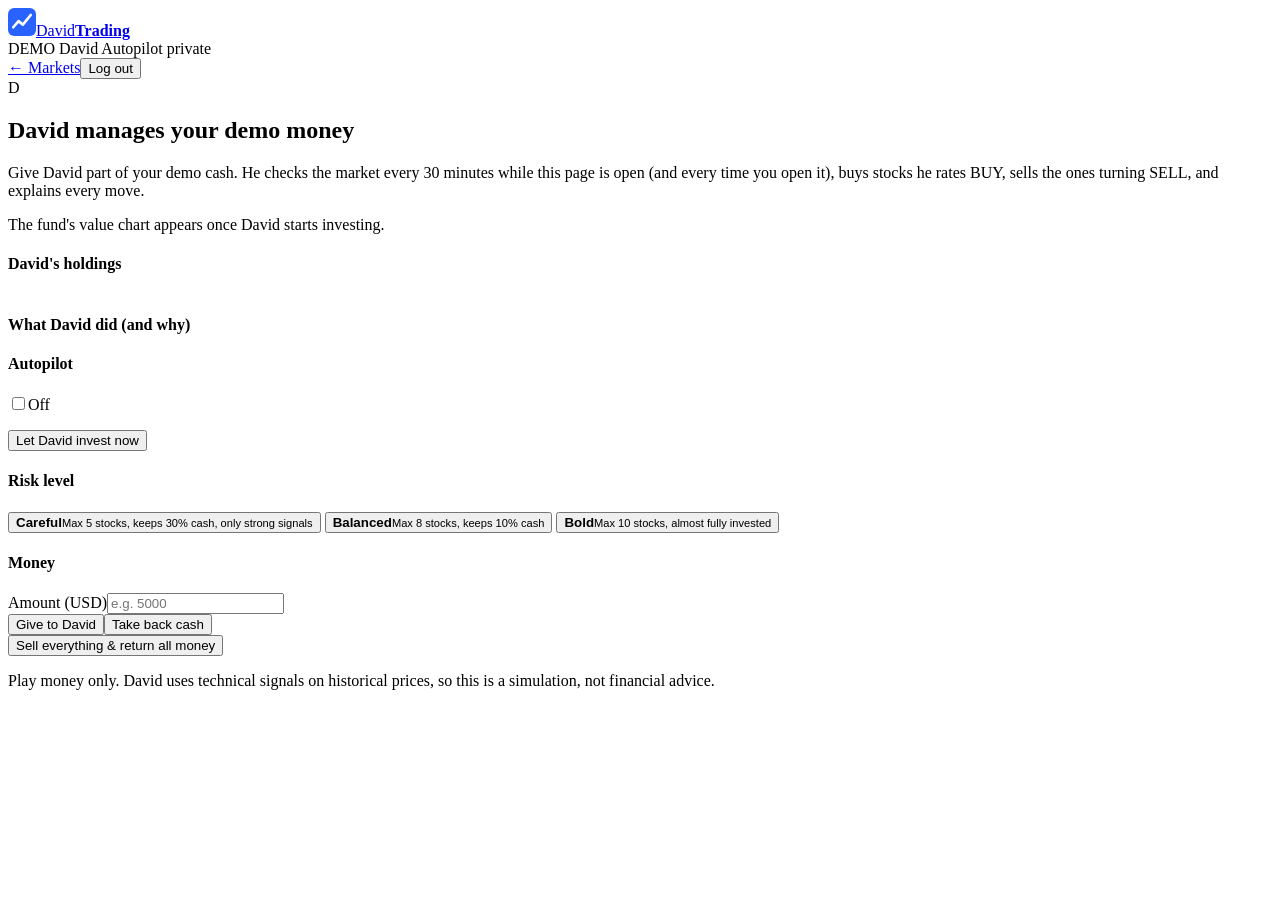
==== private/david.html @ cf948ea0 "Add owner-only David Autopilot Co-Authored-By: Devin AI <158243242+devin-ai-integration[bot]@users.n" ====
<!doctype html>
<html lang="en">
<head>
<meta charset="utf-8"><meta name="viewport" content="width=device-width, initial-scale=1"><meta name="robots" content="noindex">
<title>David Autopilot — David Trading</title>
<link rel="stylesheet" href="/style.css">
</head>
<body>
<header class="topbar">
  <a href="/" class="brand"><svg viewBox="0 0 32 32" width="28" height="28" aria-hidden="true"><rect width="32" height="32" rx="7" fill="#2962ff"/><path d="M6 22l6-7 5 4 9-11" stroke="#fff" stroke-width="3" fill="none" stroke-linecap="round" stroke-linejoin="round"/></svg><span>David<b>Trading</b></span></a>
  <div class="ap-title"><span class="demo-tag">DEMO</span> David Autopilot <span class="lock">private</span></div>
  <div class="ap-top-actions"><a class="btn-ghost" href="/">← Markets</a><button class="btn-ghost" id="logout">Log out</button></div>
</header>
<main class="ap-layout">
  <section class="panel ap-main">
    <div class="ap-hero">
      <div class="avatar" aria-hidden="true">D</div>
      <div>
        <h1>David manages your demo money</h1>
        <p class="muted">Give David part of your demo cash. He checks the market every 30 minutes while this page is open (and every time you open it), buys stocks he rates BUY, sells the ones turning SELL, and explains every move.</p>
      </div>
    </div>
    <div class="pf-summary" id="ap-summary"></div>
    <div class="ap-chart-wrap"><div id="ap-chart" class="ap-chart"></div><div class="ap-chart-empty muted" id="ap-chart-empty">The fund's value chart appears once David starts investing.</div></div>
    <h4>David's holdings</h4>
    <div class="tbl-wrap"><table class="tbl" id="ap-positions"></table></div>
    <h4>What David did (and why)</h4>
    <div class="ap-log" id="ap-log"></div>
  </section>
  <aside class="panel ap-side">
    <h4>Autopilot</h4>
    <label class="switch"><input type="checkbox" id="ap-auto"><span class="slider"></span><span id="ap-auto-label">Off</span></label>
    <p class="muted" id="ap-next"></p>
    <button class="btn-primary wide" id="ap-run">Let David invest now</button>
    <h4>Risk level</h4>
    <div class="risk" id="ap-risk" role="group" aria-label="Risk level">
      <button data-risk="conservative"><b>Careful</b><small>Max 5 stocks, keeps 30% cash, only strong signals</small></button>
      <button data-risk="balanced"><b>Balanced</b><small>Max 8 stocks, keeps 10% cash</small></button>
      <button data-risk="aggressive"><b>Bold</b><small>Max 10 stocks, almost fully invested</small></button>
    </div>
    <h4>Money</h4>
    <p class="muted" id="ap-main-cash"></p>
    <label class="field">Amount (USD)<input id="ap-amount" type="number" min="1" step="any" placeholder="e.g. 5000"></label>
    <div class="ap-money-btns"><button class="btn-buy" id="ap-give">Give to David</button><button class="btn-ghost" id="ap-take">Take back cash</button></div>
    <button class="btn-ghost danger wide" id="ap-close">Sell everything &amp; return all money</button>
    <p class="order-err" id="ap-err" role="alert"></p>
    <p class="disclaimer">Play money only. David uses technical signals on historical prices, so this is a simulation, not financial advice.</p>
  </aside>
</main>
<div class="toast" id="toast" role="status" aria-live="polite"></div>
<script src="/lightweight-charts.js"></script>
<script src="/private/david.js"></script>
</body>
</html>
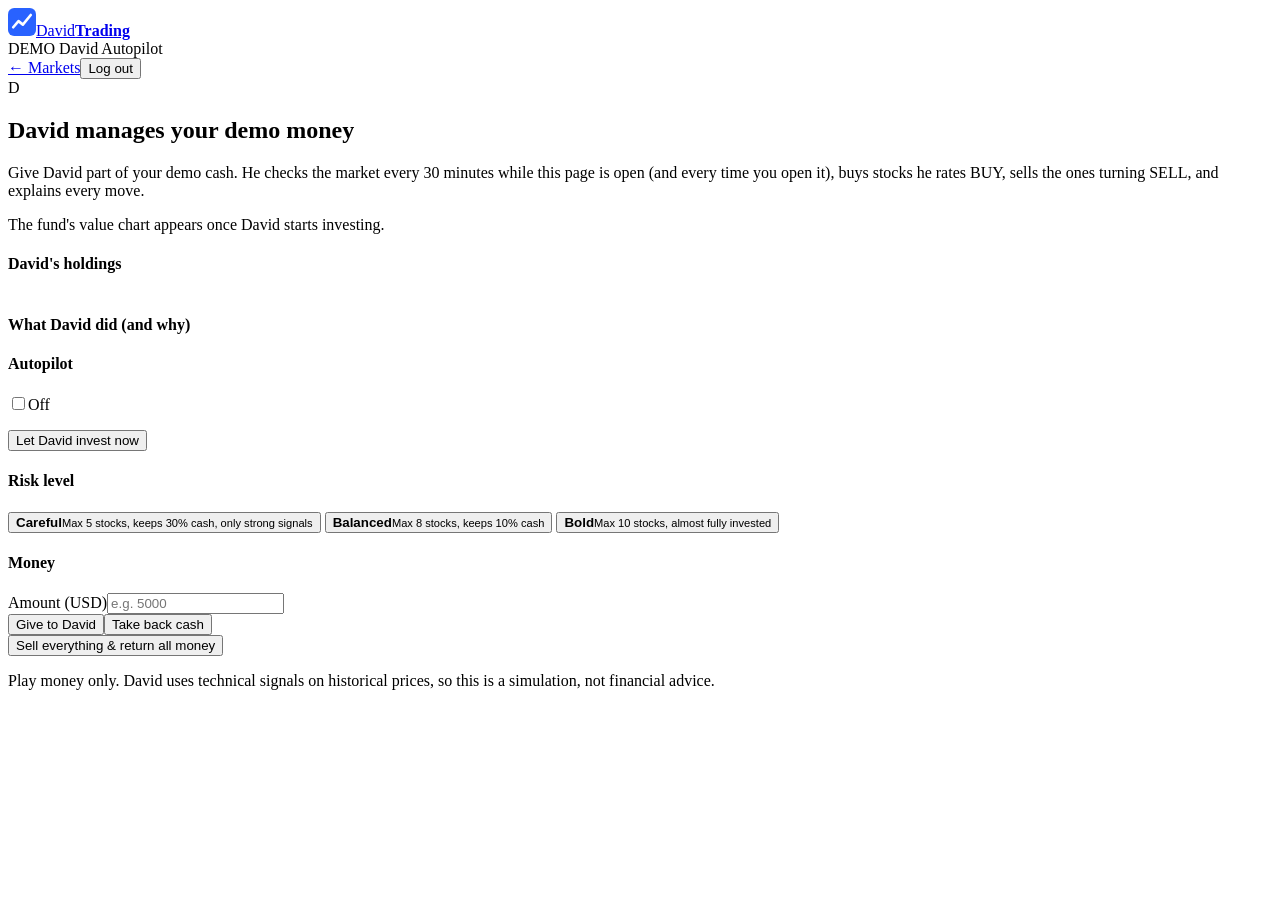
==== commit b0861d56: "Add email accounts with server-saved demo portfolio and David fund Co-Authored-By: Devin AI <1582432" ====
--- a/private/david.html
+++ b/private/david.html
@@ -8,7 +8,7 @@
 <body>
 <header class="topbar">
   <a href="/" class="brand"><svg viewBox="0 0 32 32" width="28" height="28" aria-hidden="true"><rect width="32" height="32" rx="7" fill="#2962ff"/><path d="M6 22l6-7 5 4 9-11" stroke="#fff" stroke-width="3" fill="none" stroke-linecap="round" stroke-linejoin="round"/></svg><span>David<b>Trading</b></span></a>
-  <div class="ap-title"><span class="demo-tag">DEMO</span> David Autopilot <span class="lock">private</span></div>
+  <div class="ap-title"><span class="demo-tag">DEMO</span> David Autopilot <span class="lock" id="user-email"></span></div>
   <div class="ap-top-actions"><a class="btn-ghost" href="/">← Markets</a><button class="btn-ghost" id="logout">Log out</button></div>
 </header>
 <main class="ap-layout">
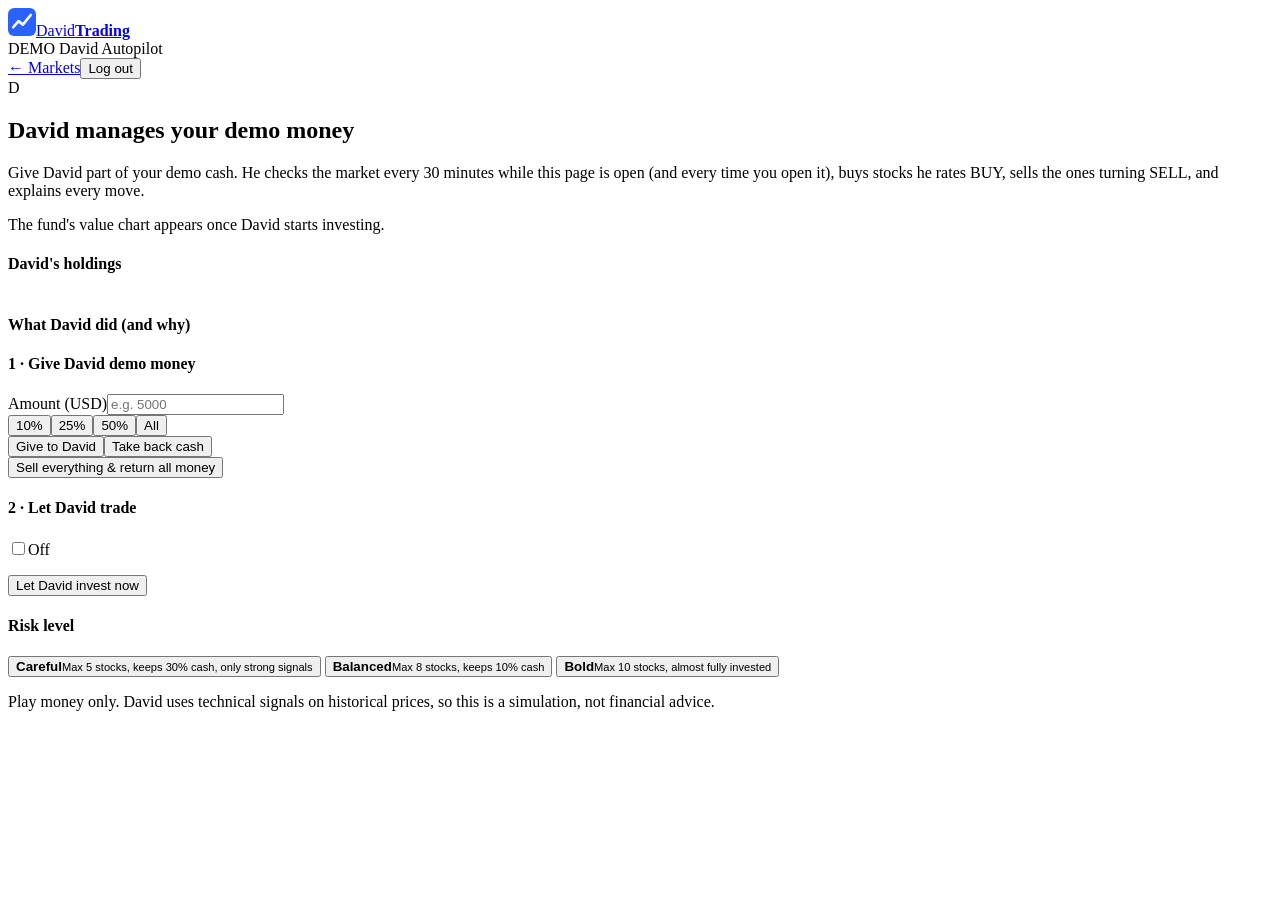
==== commit 05f2688d: "Autopilot: money box first, quick 10/25/50/All buttons, forgiving amount parsing, open demo account " ====
--- a/private/david.html
+++ b/private/david.html
@@ -28,7 +28,20 @@
     <div class="ap-log" id="ap-log"></div>
   </section>
   <aside class="panel ap-side">
-    <h4>Autopilot</h4>
+    <h4>1 · Give David demo money</h4>
+    <p class="ap-cash" id="ap-main-cash"></p>
+    <div id="ap-setup" class="ap-setup" hidden>
+      <p class="muted">You need a demo account first. Pick your play money:</p>
+      <div class="ap-quick"><button data-start="10000">$10K</button><button data-start="100000">$100K</button><button data-start="1000000">$1M</button></div>
+    </div>
+    <div id="ap-money">
+      <label class="field">Amount (USD)<input id="ap-amount" type="text" inputmode="decimal" autocomplete="off" placeholder="e.g. 5000"></label>
+      <div class="ap-quick" id="ap-quick"><button data-frac="0.1">10%</button><button data-frac="0.25">25%</button><button data-frac="0.5">50%</button><button data-frac="1">All</button></div>
+      <div class="ap-money-btns"><button class="btn-buy" id="ap-give">Give to David</button><button class="btn-ghost" id="ap-take">Take back cash</button></div>
+      <button class="btn-ghost danger wide" id="ap-close">Sell everything &amp; return all money</button>
+    </div>
+    <p class="order-err" id="ap-err" role="alert"></p>
+    <h4>2 · Let David trade</h4>
     <label class="switch"><input type="checkbox" id="ap-auto"><span class="slider"></span><span id="ap-auto-label">Off</span></label>
     <p class="muted" id="ap-next"></p>
     <button class="btn-primary wide" id="ap-run">Let David invest now</button>
@@ -38,12 +51,6 @@
       <button data-risk="balanced"><b>Balanced</b><small>Max 8 stocks, keeps 10% cash</small></button>
       <button data-risk="aggressive"><b>Bold</b><small>Max 10 stocks, almost fully invested</small></button>
     </div>
-    <h4>Money</h4>
-    <p class="muted" id="ap-main-cash"></p>
-    <label class="field">Amount (USD)<input id="ap-amount" type="number" min="1" step="any" placeholder="e.g. 5000"></label>
-    <div class="ap-money-btns"><button class="btn-buy" id="ap-give">Give to David</button><button class="btn-ghost" id="ap-take">Take back cash</button></div>
-    <button class="btn-ghost danger wide" id="ap-close">Sell everything &amp; return all money</button>
-    <p class="order-err" id="ap-err" role="alert"></p>
     <p class="disclaimer">Play money only. David uses technical signals on historical prices, so this is a simulation, not financial advice.</p>
   </aside>
 </main>
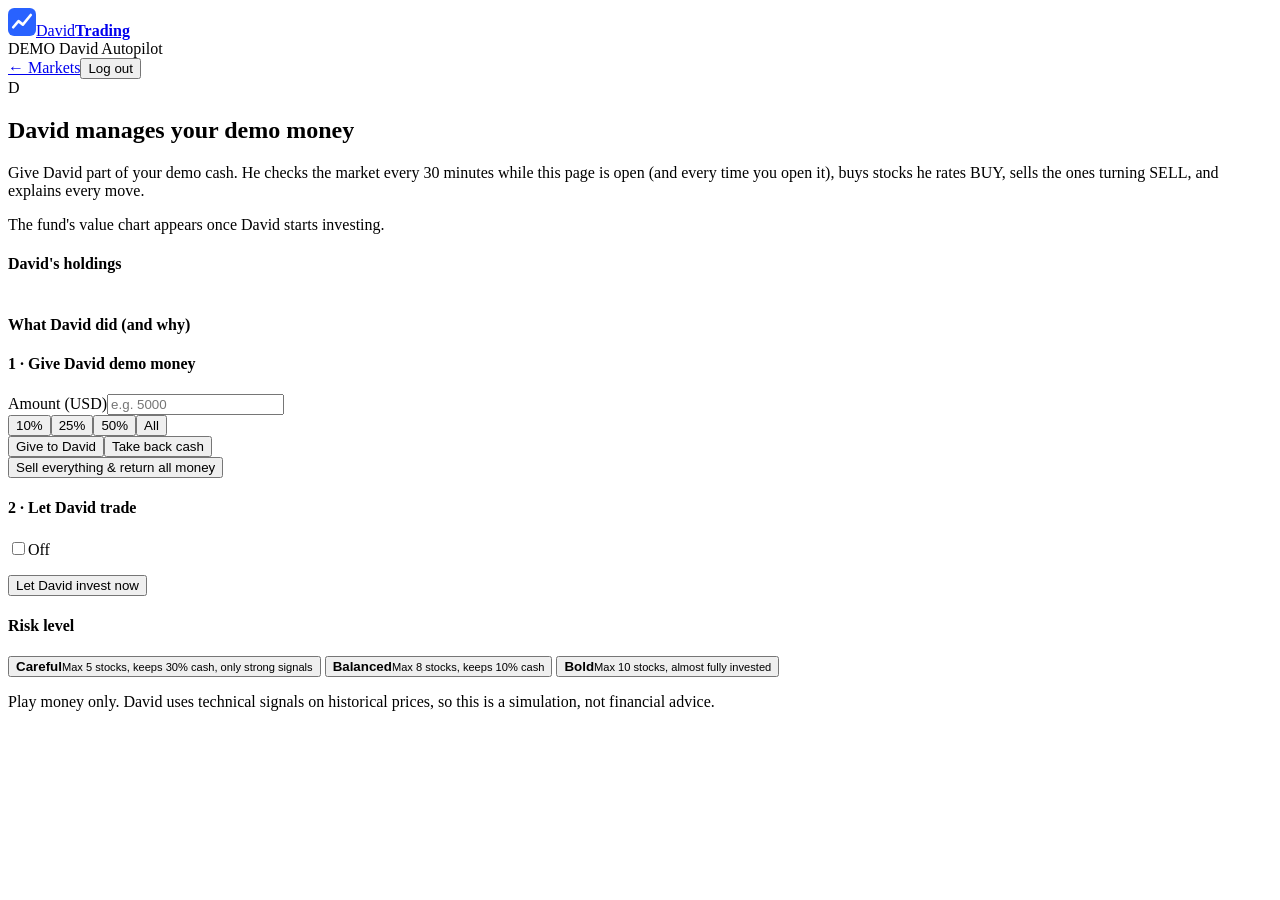
==== commit ceec7e5d: "Mobile app: top-left menu drawer, accessibility improvements, PWA install Co-Authored-By: Devin AI <" ====
--- a/private/david.html
+++ b/private/david.html
@@ -1,9 +1,10 @@
 <!doctype html>
 <html lang="en">
 <head>
-<meta charset="utf-8"><meta name="viewport" content="width=device-width, initial-scale=1"><meta name="robots" content="noindex">
+<meta charset="utf-8"><meta name="viewport" content="width=device-width, initial-scale=1, viewport-fit=cover"><meta name="robots" content="noindex">
 <title>David Autopilot — David Trading</title>
 <link rel="stylesheet" href="/style.css">
+<link rel="manifest" href="/manifest.webmanifest"><meta name="theme-color" content="#131722"><link rel="apple-touch-icon" href="/apple-touch-icon.png"><meta name="apple-mobile-web-app-capable" content="yes"><meta name="mobile-web-app-capable" content="yes"><meta name="apple-mobile-web-app-status-bar-style" content="black-translucent"><meta name="apple-mobile-web-app-title" content="David">
 </head>
 <body>
 <header class="topbar">
@@ -57,5 +58,6 @@
 <div class="toast" id="toast" role="status" aria-live="polite"></div>
 <script src="/lightweight-charts.js"></script>
 <script src="/private/david.js"></script>
+<script src="/pwa.js"></script>
 </body>
 </html>
